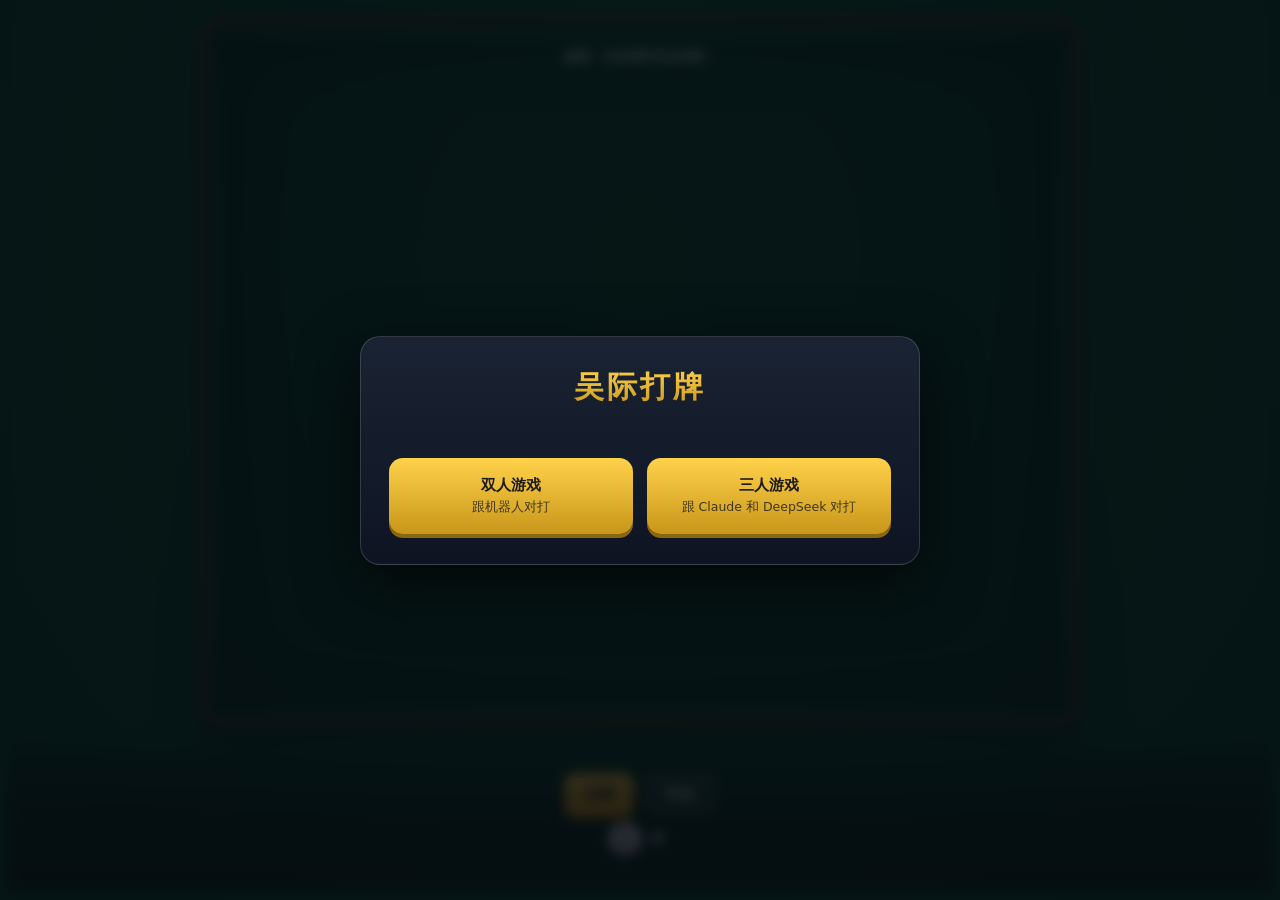
==== dapai.html @ d2675a7c "Update files" ====
<!DOCTYPE html>
<html lang="zh-CN">
<head>
<meta charset="UTF-8">
<meta name="viewport" content="width=device-width, initial-scale=1.0">
<title>吴际打牌</title>
<style>
  * { box-sizing: border-box; margin: 0; padding: 0; }
  :root {
    --gold:#ffd24a; --gold-deep:#c8961a;
    --felt:#0f6b3f; --felt-dark:#0a4a2c;
    --card-bg:#fdfdfa; --red:#d62b2b; --black:#1a1a1a;
  }
  html,body { height:100%; }
  body {
    font-family:"PingFang SC","Microsoft YaHei",system-ui,sans-serif;
    background:radial-gradient(ellipse at 50% 28%,var(--felt),var(--felt-dark) 85%);
    color:#f4f4f4; height:100vh; overflow:hidden; display:flex; flex-direction:column;
    align-items:center; padding:10px; user-select:none;
  }
  h1 {
    font-size:30px; letter-spacing:4px; margin:4px 0 2px;
    background:linear-gradient(180deg,var(--gold),var(--gold-deep));
    -webkit-background-clip:text; background-clip:text; color:transparent;
    text-shadow:0 2px 4px rgba(0,0,0,.4);
  }

  /* 三段式：顶部/底部固定高度，中间桌子填充剩余高度 */
  .top-area{flex:0 0 auto;width:100%;display:flex;flex-direction:column;align-items:center}
  .bottom-area{flex:0 0 auto;width:100%;display:flex;flex-direction:column;align-items:center;gap:6px;
    background:linear-gradient(180deg,rgba(8,40,24,0),rgba(6,32,19,.55) 38%,rgba(6,32,19,.92));
    padding:6px 12px 10px}

  .table{width:100%;max-width:880px;flex:1 1 auto;min-height:0;
    background:transparent;
    border:6px solid #5a3a1a;border-radius:22px;
    box-shadow:0 14px 40px rgba(0,0,0,.35),inset 0 0 80px rgba(0,0,0,.35);
    padding:16px;display:flex;flex-direction:column;gap:12px;margin:8px 0}

  .seat{display:flex;flex-direction:column;align-items:center;gap:6px}
  .label{font-size:14px;color:#d6ffe6;display:flex;align-items:center;gap:8px}
  .label .name{font-weight:700}
  .label .cnt{color:var(--gold);font-weight:700}
  .avatar{width:34px;height:34px;border-radius:50%;display:grid;place-items:center;font-size:16px;
    background:linear-gradient(180deg,#3b4a63,#222b3b);border:2px solid rgba(255,255,255,.25);overflow:hidden}
  .avatar svg{display:block;width:100%;height:100%}
  /* 丑丑的 Windows 默认头像风格 */
  .avatar.user-avatar{background:#cfd2d6;border:2px solid #b3b7bd}
  .active .avatar{box-shadow:0 0 0 3px var(--gold);}
  .active .name{color:var(--gold);}

  /* 对手区：横排，三人模式左右分开（左边一个、右边一个） */
  .bots{display:flex;flex-direction:row;gap:14px;justify-content:center;align-items:flex-start;
    width:100%;max-width:100%;box-sizing:border-box;padding:0 14px;flex-wrap:nowrap}
  .bots.spread{justify-content:space-between}
  .bot-block{display:flex;flex-direction:row;align-items:center;gap:10px;
    padding:8px 14px;border-radius:14px;transition:box-shadow .2s, background .2s;min-width:0;max-width:100%}
  .bot-block{display:flex;flex-direction:row;align-items:center;gap:10px;
    padding:8px 16px;border-radius:14px;transition:box-shadow .2s, background .2s, transform .2s;opacity:.62;min-width:0}
  .bot-block.active{background:rgba(255,210,74,.16);box-shadow:0 0 0 3px var(--gold) inset;
    opacity:1;transform:scale(1.05)}
  /* 对手牌：单张背面 + 右侧数字（inline，不超出视口） */
  .bot-hand{position:relative;display:flex;align-items:center;height:86px;flex:0 0 auto}
  .bot-hand .cnt{margin-left:8px;font-size:16px;font-weight:700;color:var(--gold);white-space:nowrap}

  .cards-mini{display:flex;gap:8px;justify-content:center}

  /* 桌面：填充中间剩余高度 */
  .table-seat{flex:1 1 auto;min-height:0;display:flex;flex-direction:column;align-items:center;justify-content:center;
    background:rgba(0,0,0,.22);border-radius:14px;padding:8px}
  .table-cards{flex:1 1 auto;min-height:0;width:100%;display:flex;flex-direction:column;align-items:center;justify-content:center;gap:6px;overflow:hidden}
  .table-owner{font-size:13.5px;color:#cfe;opacity:.9}
  .empty-table{color:#bfe;opacity:.55;font-size:14px}

  .card{width:60px;height:84px;background:var(--card-bg);border-radius:8px;flex:0 0 auto;
    box-shadow:0 4px 10px rgba(0,0,0,.4);position:relative;display:flex;flex-direction:column;
    justify-content:space-between;padding:5px 6px;color:var(--black);border:1px solid #d9d9d2}
  .card.red{color:var(--red)}
  .card.joker.red{color:var(--red)} .card.joker{color:#1a1a1a}
  .card .corner{font-size:13px;font-weight:700;line-height:1}
  .card .corner.bottom{align-self:flex-end;transform:rotate(180deg)}
  .card .pip{position:absolute;inset:0;display:grid;place-items:center;font-size:26px;font-weight:700;opacity:.92}
  .card.back{background:repeating-linear-gradient(45deg,#b22,#b22 6px,#922 6px,#922 12px);
    border:2px solid #fff}
  .card.back::after{content:"吴";position:absolute;inset:0;display:grid;place-items:center;
    font-size:26px;font-weight:700;color:rgba(255,255,255,.85)}

  /* 我的手牌：单行横向滚动/拖动 */
  .you-seat .cnt{font-size:13px;color:var(--gold)}
  .you-seat.active{box-shadow:0 0 0 3px var(--gold);border-radius:14px;padding:6px;transition:box-shadow .2s}
  .you-seat{transition:opacity .2s}

  /* 我的手牌：单行横向滚动/拖动 */
  .you-scroll{width:100%;max-width:860px;overflow-x:auto;overflow-y:hidden;
    -webkit-overflow-scrolling:touch;padding:14px 4px 4px;display:flex;gap:7px;flex-wrap:nowrap}
  .you-scroll .card{cursor:pointer;transition:transform .12s,box-shadow .12s}
  .you-scroll .card.selected{outline:3px solid var(--gold);transform:translateY(-12px);box-shadow:0 8px 16px rgba(0,0,0,.5)}

  .message{min-height:24px;text-align:center;font-size:15.5px;font-weight:600;color:var(--gold);margin:2px 0}
  .controls{display:flex;gap:10px;justify-content:center;flex-wrap:wrap}
  button{font-family:inherit;font-size:15px;font-weight:700;cursor:pointer;padding:11px 20px;
    border-radius:11px;border:none;color:#1a1a1a;
    background:linear-gradient(180deg,var(--gold),var(--gold-deep));
    box-shadow:0 4px 0 #8a6710,0 6px 14px rgba(0,0,0,.4);transition:transform .08s,box-shadow .08s}
  button:hover:not(:disabled){transform:translateY(-1px)}
  button:active:not(:disabled){transform:translateY(3px);box-shadow:0 1px 0 #8a6710}
  button:disabled{filter:grayscale(.7) brightness(.8);cursor:not-allowed}
  button.ghost{background:rgba(255,255,255,.1);color:#f4f4f4;box-shadow:0 4px 0 rgba(0,0,0,.4);border:1px solid rgba(255,255,255,.2)}

  /* 全屏遮罩 */
  .overlay{position:fixed;inset:0;z-index:100;display:flex;align-items:center;justify-content:center;
    background:rgba(6,9,16,.82);backdrop-filter:blur(6px);padding:20px}
  .overlay.hidden{display:none}
  .overlay-box{background:linear-gradient(180deg,#1a2333,#0e1422);border:1px solid rgba(255,255,255,.15);
    border-radius:20px;padding:30px 28px;max-width:560px;width:100%;text-align:center;
    box-shadow:0 20px 60px rgba(0,0,0,.6)}
  .overlay-box h2{font-size:30px;letter-spacing:3px;margin-bottom:6px;
    background:linear-gradient(180deg,var(--gold),var(--gold-deep));-webkit-background-clip:text;background-clip:text;color:transparent}
  .overlay-result{font-size:17px;color:var(--gold);font-weight:700;min-height:24px;margin:8px 0 18px}
  .mode-grid{display:flex;gap:14px;flex-wrap:wrap;justify-content:center}
  .mode-btn{flex:1 1 200px;min-width:200px;display:flex;flex-direction:column;align-items:center;gap:4px;
    padding:18px 14px;border-radius:14px;cursor:pointer;color:#1a1a1a;
    background:linear-gradient(180deg,var(--gold),var(--gold-deep));
    box-shadow:0 4px 0 #8a6710;border:none;font-weight:700}
  .mode-btn small{font-weight:500;font-size:12.5px;opacity:.8}
  .mode-btn:hover{transform:translateY(-2px)}
</style>
</head>
<body>

  <!-- 全屏遮罩 -->
  <div id="overlay" class="overlay">
    <div class="overlay-box">
      <h2>吴际打牌</h2>
      <div class="overlay-result" id="overlayResult"></div>
      <div class="mode-grid">
        <button class="mode-btn" data-mode="2">双人游戏<small>跟机器人对打</small></button>
        <button class="mode-btn" data-mode="3">三人游戏<small>跟 Claude 和 DeepSeek 对打</small></button>
      </div>
    </div>
  </div>

  <!-- 顶部：固定高度（对手） -->
  <div class="top-area">
    <div class="seat bots" id="botsArea"></div>
  </div>

  <!-- 中间：桌面，填充剩余高度 -->
  <div class="table">
    <div class="seat table-seat">
      <div class="label"><span class="name" style="color:#cfe">桌面（当前要压过的牌）</span></div>
      <div class="table-cards" id="tableCards"></div>
    </div>
  </div>

  <!-- 底部：固定高度（按钮 + 你的牌） -->
  <div class="bottom-area">
    <div class="message" id="message"></div>
    <div class="controls">
      <button id="playBtn">出牌</button>
      <button id="passBtn" class="ghost">不出</button>
    </div>
    <div class="seat you-seat" id="youSeat">
      <div class="label"><span class="avatar user-avatar"><svg viewBox="0 0 32 32" xmlns="http://www.w3.org/2000/svg"><rect width="32" height="32" fill="#cfd2d6"/><circle cx="16" cy="12" r="6" fill="#9aa0a6"/><path d="M4 30c0-7 5.5-11 12-11s12 4 12 11z" fill="#9aa0a6"/></svg></span><span class="name">你</span><span class="cnt" id="youCnt"></span></div>
      <div class="you-scroll" id="youCards"></div>
    </div>
  </div>

<script>
(function(){
  "use strict";
  const ORDER = ["3","4","5","6","7","8","9","10","J","Q","K","A","2","小王","大王"];
  const rv = r => ORDER.indexOf(r);
  const SUITS = [{s:"♠",red:false},{s:"♥",red:true},{s:"♦",red:true},{s:"♣",red:false}];
  const SUIT_ORDER = {"♠":0,"♥":1,"♦":2,"♣":3,"":0};
  const THINK_MS = 1300;          // 双人模式：机器人思考时间
  const THINK_MS_3 = 2000;        // 三人模式：Claude / DeepSeek 思考时间（更长）

  // 头像：用户用「丑丑」的 Windows 默认账户风格 SVG；机器人用 emoji
  const USER_AVATAR = '<span class="avatar user-avatar"><svg viewBox="0 0 32 32" xmlns="http://www.w3.org/2000/svg">'+
    '<rect width="32" height="32" fill="#cfd2d6"/>'+
    '<circle cx="16" cy="12" r="6" fill="#9aa0a6"/>'+
    '<path d="M4 30c0-7 5.5-11 12-11s12 4 12 11z" fill="#9aa0a6"/></svg></span>';
  const BOT_AVATAR = '<span class="avatar">🤖</span>';

  // ---- 状态 ----
  let players = [];      // [{name,isHuman,avatar,hand:[]}]
  let numPlayers = 2;
  let current = 0;
  let tableCombo = null;
  let tableOwner = null;
  let passCount = 0;
  let gameOver = false;
  let selected = new Set();

  const el = {
    botsArea:document.getElementById("botsArea"),
    youSeat:document.getElementById("youSeat"),
    youCnt:document.getElementById("youCnt"),
    youCards:document.getElementById("youCards"),
    tableCards:document.getElementById("tableCards"),
    message:document.getElementById("message"),
    playBtn:document.getElementById("playBtn"),
    passBtn:document.getElementById("passBtn"),
    overlay:document.getElementById("overlay"),
    overlayResult:document.getElementById("overlayResult"),
  };

  // ---- 牌组 ----
  let _id=0;
  function buildDeck(){
    const d=[];
    for(const su of SUITS) for(const r of ORDER.slice(0,13)) d.push({id:_id++,rank:r,suit:su.s,red:su.red});
    d.push({id:_id++,rank:"小王",suit:"",red:false});
    d.push({id:_id++,rank:"大王",suit:"",red:true});
    return d;
  }
  function shuffle(a){ for(let i=a.length-1;i>0;i--){const j=Math.floor(Math.random()*(i+1));[a[i],a[j]]=[a[j],a[i]];} return a; }

  function cardEl(c, faceDown){
    if(faceDown){ const d=document.createElement("div"); d.className="card back"; return d; }
    const d=document.createElement("div");
    const isJoker = c.rank==="小王"||c.rank==="大王";
    d.className="card"+(c.red?" red":"")+(isJoker?" joker":"");
    if(isJoker){
      const lab=c.rank==="大王"?"大":"小";
      d.innerHTML='<div class="corner">'+lab+'王</div><div class="pip">🃏</div><div class="corner bottom">'+lab+'王</div>';
    } else {
      d.innerHTML='<div class="corner">'+c.rank+c.suit+'</div><div class="pip">'+c.rank+'</div><div class="corner bottom">'+c.rank+c.suit+'</div>';
    }
    return d;
  }

  // ---- 牌型解析 ----
  function parseCombo(cards){
    const n=cards.length; if(n===0) return null;
    const cnt={}; cards.forEach(c=>cnt[c.rank]=(cnt[c.rank]||0)+1);
    const uniq=Object.keys(cnt).sort((a,b)=>rv(a)-rv(b));
    const vals=uniq.map(rv);
    if(n===1) return {type:"single",key:vals[0],len:1,cards};
    if(n===2){
      if(uniq.length===1) return {type:"pair",key:vals[0],len:1,cards};
      if(cards[0].rank==="小王"&&cards[1].rank==="大王"||cards[0].rank==="大王"&&cards[1].rank==="小王")
        return {type:"rocket",key:100,len:1,cards};
      return null;
    }
    if(n===3){ if(uniq.length===1) return {type:"trio",key:vals[0],len:1,cards}; return null; }
    if(n===4){ if(uniq.length===1) return {type:"bomb",key:vals[0],len:1,cards}; return null; }
    if(n===5){
      if(uniq.length===5 && !uniq.includes("2")){ const mn=Math.min(...vals),mx=Math.max(...vals);
        if(mx-mn===4) return {type:"straight",key:mx,len:5,cards}; }
      if(uniq.length===2){ const trio=uniq.find(r=>cnt[r]===3),pair=uniq.find(r=>cnt[r]===2);
        if(trio&&pair) return {type:"trio_pair",key:rv(trio),len:1,cards}; }
      return null;
    }
    if(uniq.length===n && !uniq.includes("2") && !uniq.includes("小王") && !uniq.includes("大王")){
      const mn=Math.min(...vals),mx=Math.max(...vals);
      if(mx-mn===n-1) return {type:"straight",key:mx,len:n,cards};
    }
    if(n%2===0){
      const pairs=uniq.filter(r=>cnt[r]===2);
      if(pairs.length===uniq.length && pairs.length>=3 && !uniq.includes("2") && !uniq.includes("小王") && !uniq.includes("大王")){
        const mn=Math.min(...vals),mx=Math.max(...vals);
        if(mx-mn===pairs.length-1) return {type:"conseq_pairs",key:mx,len:pairs.length,cards};
      }
    }
    return null;
  }

  function beats(play,target){
    if(!play) return false;
    if(!target) return true;
    if(play.type==="rocket") return true;
    if(target.type==="rocket") return false;
    if(play.type==="bomb" && target.type!=="bomb") return true;
    if(play.type==="bomb" && target.type==="bomb") return play.key>target.key;
    if(target.type==="bomb") return false;
    if(play.type!==target.type) return false;
    if(play.len!==target.len) return false;
    return play.key>target.key;
  }

  function genAllPlays(hand){
    const plays=[]; const byRank={};
    hand.forEach(c=>{(byRank[c.rank]=byRank[c.rank]||[]).push(c);});
    const ranks=Object.keys(byRank);
    const mk=(type,key,len,cards)=>({type,key,len,cards});
    ranks.forEach(r=> plays.push(mk("single",rv(r),1,byRank[r].slice(0,1))));
    ranks.forEach(r=>{ if(byRank[r].length>=2) plays.push(mk("pair",rv(r),1,byRank[r].slice(0,2))); });
    ranks.forEach(r=>{ if(byRank[r].length>=3) plays.push(mk("trio",rv(r),1,byRank[r].slice(0,3))); });
    ranks.forEach(r=>{ if(byRank[r].length===4) plays.push(mk("bomb",rv(r),1,byRank[r].slice(0,4))); });
    ranks.forEach(r=>{ if(byRank[r].length>=3){
      ranks.forEach(p=>{ if(p!==r && byRank[p].length>=2)
        plays.push(mk("trio_pair",rv(r),1,byRank[r].slice(0,3).concat(byRank[p].slice(0,2)))); });
    }});
    for(let len=5;len<=12;len++){ for(let start=0;start+len<=13;start++){
      if(start+len-1>11) continue;
      const seq=ORDER.slice(start,start+len);
      if(seq.every(r=>(byRank[r]||[]).length>=1))
        plays.push(mk("straight",rv(seq[seq.length-1]),len,seq.map(r=>byRank[r][0])));
    }}
    for(let len=3;len<=6;len++){ for(let start=0;start+len<=13;start++){
      if(start+len-1>11) continue;
      const seq=ORDER.slice(start,start+len);
      if(seq.every(r=>(byRank[r]||[]).length>=2)){
        const cs=[]; seq.forEach(r=>cs.push(byRank[r][0],byRank[r][1]));
        plays.push(mk("conseq_pairs",rv(seq[seq.length-1]),len,cs));
      }
    }}
    const jk=hand.filter(c=>c.rank==="小王"), dk=hand.filter(c=>c.rank==="大王");
    if(jk.length && dk.length) plays.push(mk("rocket",100,1,[jk[0],dk[0]]));
    return plays;
  }

  // ---- 机器人算法 ----
  function botLead(hand){
    const all=genAllPlays(hand);
    const plays=all.filter(p=>p.type!=="bomb"&&p.type!=="rocket");
    if(plays.length===0){
      const special=all.filter(p=>p.type==="bomb"||p.type==="rocket");
      return special.sort((a,b)=>a.key-b.key)[0]||null;
    }
    const handSize=hand.length;
    if(handSize>10){
      const multi=plays.filter(p=>p.type==="straight"||p.type==="conseq_pairs"||p.type==="trio_pair");
      if(multi.length){ multi.sort((a,b)=>b.cards.length-a.cards.length||a.key-b.key); return multi[0]; }
    }
    const singles=plays.filter(p=>p.type==="single").sort((a,b)=>a.key-b.key);
    if(singles.length){
      const lone=singles.find(p=> hand.filter(c=>c.rank===ORDER[p.key]).length===1);
      return lone||singles[0];
    }
    plays.sort((a,b)=>a.key-b.key||b.cards.length-a.cards.length);
    return plays[0];
  }

  function botBeat(hand,target){
    const all=genAllPlays(hand);
    const beat=all.filter(p=>beats(p,target));
    if(beat.length===0) return null;
    if(target.type==="bomb"||target.type==="rocket")
      return beat.sort((a,b)=>a.key-b.key)[0];
    const bombs=beat.filter(p=>p.type==="bomb"||p.type==="rocket");
    const normal=beat.filter(p=>p.type!=="bomb"&&p.type!=="rocket");
    const win=beat.filter(p=>p.cards.length===hand.length);
    if(win.length) return win[0];
    if(bombs.length && hand.length<=8) return bombs.sort((a,b)=>a.key-b.key)[0];
    if(normal.length) return normal.sort((a,b)=>a.key-b.key||a.cards.length-b.cards.length)[0];
    if(bombs.length && hand.length<=10) return bombs.sort((a,b)=>a.key-b.key)[0];
    return null;
  }

  function comboName(c){
    const r=ORDER[c.key];
    switch(c.type){
      case "single": return "单张 "+ (c.cards[0].rank==="大王"?"大王":c.cards[0].rank==="小王"?"小王":r);
      case "pair":   return "对子 "+r+r;
      case "trio":   return "三张 "+r;
      case "bomb":   return "炸弹 "+r+"！";
      case "rocket": return "王炸 🃏！";
      case "trio_pair": return "三带二("+r+")";
      case "straight": return "顺子(到"+r+")";
      case "conseq_pairs": return "三连对(到"+r+")";
    }
    return "";
  }
  function setMsg(t){ el.message.innerHTML=t; }
  function sortCards(arr){
    return arr.slice().sort((a,b)=> rv(a.rank)-rv(b.rank) || SUIT_ORDER[a.suit]-SUIT_ORDER[b.suit]);
  }

  // ---- 渲染 ----
  function renderAll(){
    // 对手区（三人：左右分开；双人/单人：居中横排）
    el.botsArea.innerHTML="";
    el.botsArea.className = "seat bots" + (numPlayers===3 ? " spread" : "");
    players.forEach((p,i)=>{
      if(p.isHuman) return;
      const block=document.createElement("div");
      block.className="bot-block"+(i===current&&!gameOver?" active":"");
      block.innerHTML='<div class="label">'+p.avatar+'<span class="name">'+p.name+'</span></div>';
      const hand=document.createElement("div"); hand.className="bot-hand";
      hand.appendChild(cardEl(null,true));
      const cnt=document.createElement("span"); cnt.className="cnt"; cnt.textContent=p.hand.length+"张";
      hand.appendChild(cnt);
      block.appendChild(hand);
      el.botsArea.appendChild(block);
    });
    el.youSeat.className = "seat you-seat"+(current===0&&!gameOver?" active":"");
    if(!(current===0&&!gameOver)) el.youSeat.style.opacity=".62"; else el.youSeat.style.opacity="1";

    // 桌面
    el.tableCards.innerHTML="";
    if(!tableCombo){
      const e=document.createElement("div"); e.className="empty-table";
      e.textContent="（桌面暂时没牌，当前领先方可随意出）"; el.tableCards.appendChild(e);
    } else {
      const w=document.createElement("div"); w.className="cards-mini";
      tableCombo.cards.forEach(c=>w.appendChild(cardEl(c,false)));
      el.tableCards.appendChild(w);
    }

    // 我的手牌（单行横向滚动）
    el.youCnt.textContent="（"+players[0].hand.length+" 张）";
    el.youCards.innerHTML="";
    sortCards(players[0].hand).forEach(c=>{
      const d=cardEl(c,false);
      if(selected.has(c.id)) d.classList.add("selected");
      if(current===0 && !gameOver) d.addEventListener("click",()=>{
        if(selected.has(c.id)) selected.delete(c.id); else selected.add(c.id);
        renderAll();
      });
      el.youCards.appendChild(d);
    });

    const myTurn = current===0 && !gameOver;
    el.playBtn.disabled = !myTurn;
    el.passBtn.disabled = !myTurn || tableCombo===null;
  }

  // ---- 出牌流程 ----
  function applyPlay(idx, combo){
    const hand=players[idx].hand;
    const ids=new Set(combo.cards.map(c=>c.id));
    for(let i=hand.length-1;i>=0;i--) if(ids.has(hand[i].id)) hand.splice(i,1);
    tableCombo=combo; tableOwner=idx; passCount=0;
    if(hand.length===0){ endGame(idx); return; }
    current=(idx+1)%numPlayers;
    proceed();
  }
  function applyPass(idx){
    passCount++;
    if(passCount >= numPlayers-1){ tableCombo=null; passCount=0; current=tableOwner; }
    else current=(idx+1)%numPlayers;
    proceed();
  }
  function proceed(){
    if(gameOver) return;
    renderAll();
    const p=players[current];
    if(p.isHuman){ setMsg("轮到你出牌（你剩 "+p.hand.length+" 张，点牌选择）"); }
    else { setMsg(p.name+" 思考中…"); setTimeout(()=>botMove(current), numPlayers===3 ? THINK_MS_3 : THINK_MS); }
  }
  function botMove(idx){
    if(gameOver || current!==idx) return;
    const p=players[idx];
    const play = tableCombo===null ? botLead(p.hand) : botBeat(p.hand, tableCombo);
    if(play){ setMsg(p.name+" 出牌："+comboName(play)); applyPlay(idx, play); }
    else { setMsg(p.name+" 选择「不出」"); applyPass(idx); }
  }

  function onPlay(){
    if(current!==0||gameOver) return;
    if(selected.size===0){ setMsg("请先点选要出的牌"); return; }
    const cards=players[0].hand.filter(c=>selected.has(c.id));
    const combo=parseCombo(cards);
    if(!combo){ setMsg("这手牌不符合牌型（见下方帮助）"); return; }
    if(tableCombo && !beats(combo,tableCombo)){ setMsg("压不过上家：需同类型、同张数、点数更大，或出炸弹/王炸"); return; }
    selected.clear();
    setMsg("你出牌："+comboName(combo));
    applyPlay(0, combo);
  }
  function onPass(){
    if(current!==0||gameOver) return;
    if(tableCombo===null){ setMsg("领出时不能「不出」，必须出牌"); return; }
    selected.clear();
    setMsg("你选择「不出」");
    applyPass(0);
  }

  function endGame(winnerIdx){
    gameOver=true;
    const w=players[winnerIdx];
    let txt;
    if(w.isHuman) txt='<span style="color:#ffd24a;font-size:20px;font-weight:800">🎉 你赢了！把手牌全部出完！</span>';
    else txt='<span style="color:#ff8a8a;font-size:20px;font-weight:800">😵 '+w.name+' 先出完了，你输了。</span>';
    setMsg(txt);
    renderAll();
    el.overlayResult.innerHTML = (w.isHuman?"🎉 你赢了！":"😵 你输了，"+w.name+" 先出完。")+"<br>再来一局？";
    el.overlay.classList.remove("hidden");
  }

  function startGame(mode){
    numPlayers=mode;
    players = mode===2
      ? [ {name:"你",isHuman:true,avatar:USER_AVATAR,hand:[]},
          {name:"电脑机器人",isHuman:false,avatar:BOT_AVATAR,hand:[]} ]
      : [ {name:"你",isHuman:true,avatar:USER_AVATAR,hand:[]},
          {name:"Claude",isHuman:false,avatar:BOT_AVATAR,hand:[]},
          {name:"DeepSeek",isHuman:false,avatar:BOT_AVATAR,hand:[]} ];
    const deck=shuffle(buildDeck());
    players.forEach(p=>p.hand=[]);
    deck.forEach((c,i)=> players[i%numPlayers].hand.push(c));
    tableCombo=null; tableOwner=null; passCount=0; gameOver=false; selected=new Set();
    current=Math.floor(Math.random()*numPlayers);
    el.overlay.classList.add("hidden");
    proceed();
  }

  // ---- 绑定 ----
  el.playBtn.addEventListener("click",onPlay);
  el.passBtn.addEventListener("click",onPass);
  document.querySelectorAll(".mode-btn").forEach(b=>{
    b.addEventListener("click",()=>startGame(parseInt(b.dataset.mode,10)));
  });

  // 初始：显示遮罩，等待选择模式
  el.overlay.classList.remove("hidden");
  el.overlayResult.textContent="";
  setMsg("");
})();
</script>
</body>
</html>
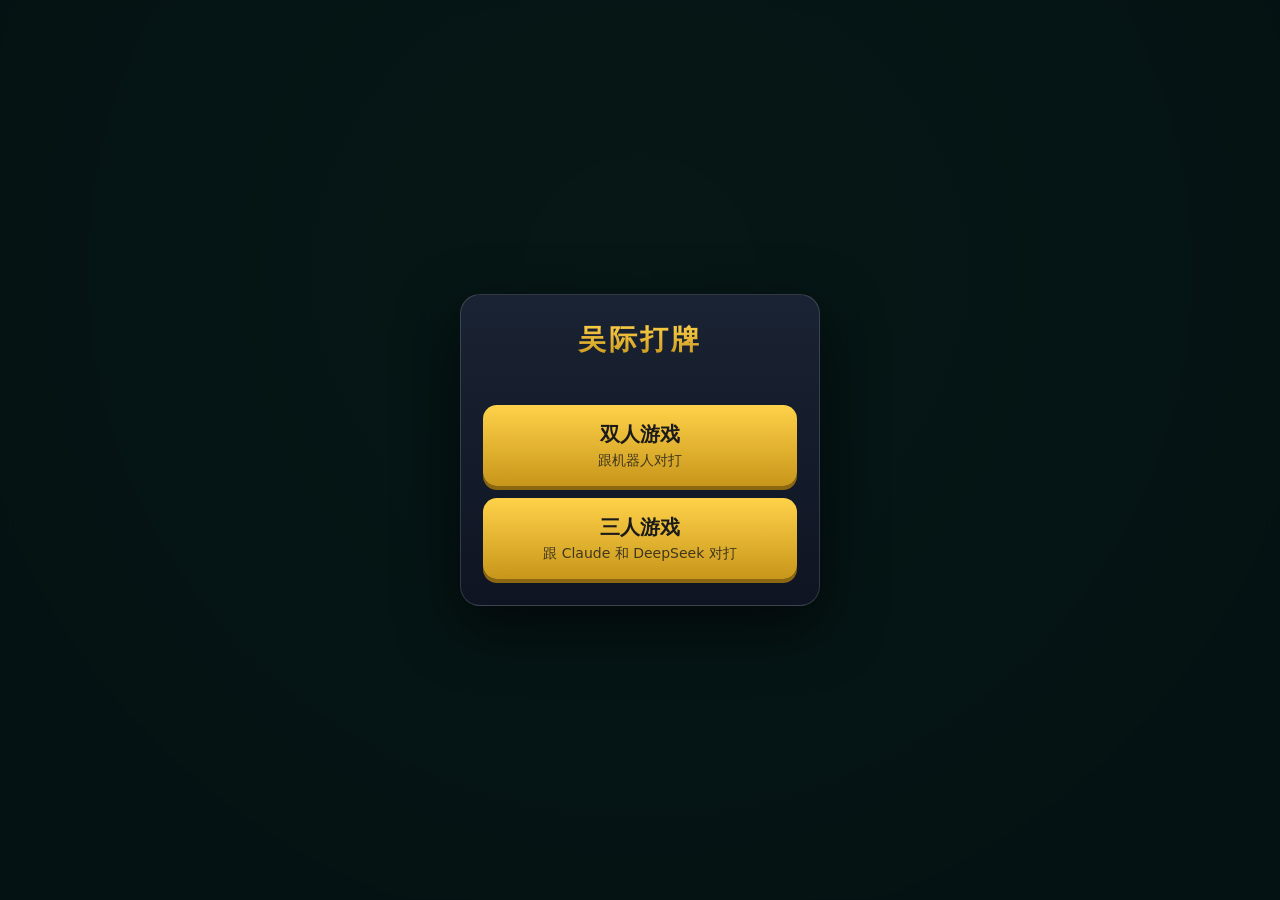
==== commit c61fa0b3: "Update files" ====
--- a/dapai.html
+++ b/dapai.html
@@ -2,128 +2,130 @@
 <html lang="zh-CN">
 <head>
 <meta charset="UTF-8">
-<meta name="viewport" content="width=device-width, initial-scale=1.0">
+<meta name="viewport" content="width=device-width, initial-scale=1.0, maximum-scale=1.0, user-scalable=no">
 <title>吴际打牌</title>
 <style>
   * { box-sizing: border-box; margin: 0; padding: 0; }
   :root {
     --gold:#ffd24a; --gold-deep:#c8961a;
-    --felt:#0f6b3f; --felt-dark:#0a4a2c;
+    --felt:#0d5c34; --felt-dark:#073d22;
     --card-bg:#fdfdfa; --red:#d62b2b; --black:#1a1a1a;
   }
   html,body { height:100%; }
   body {
     font-family:"PingFang SC","Microsoft YaHei",system-ui,sans-serif;
-    background:radial-gradient(ellipse at 50% 28%,var(--felt),var(--felt-dark) 85%);
-    color:#f4f4f4; height:100vh; overflow:hidden; display:flex; flex-direction:column;
-    align-items:center; padding:10px; user-select:none;
-  }
-  h1 {
-    font-size:30px; letter-spacing:4px; margin:4px 0 2px;
-    background:linear-gradient(180deg,var(--gold),var(--gold-deep));
-    -webkit-background-clip:text; background-clip:text; color:transparent;
-    text-shadow:0 2px 4px rgba(0,0,0,.4);
-  }
-
-  /* 三段式：顶部/底部固定高度，中间桌子填充剩余高度 */
-  .top-area{flex:0 0 auto;width:100%;display:flex;flex-direction:column;align-items:center}
-  .bottom-area{flex:0 0 auto;width:100%;display:flex;flex-direction:column;align-items:center;gap:6px;
-    background:linear-gradient(180deg,rgba(8,40,24,0),rgba(6,32,19,.55) 38%,rgba(6,32,19,.92));
-    padding:6px 12px 10px}
-
-  .table{width:100%;max-width:880px;flex:1 1 auto;min-height:0;
-    background:transparent;
-    border:6px solid #5a3a1a;border-radius:22px;
-    box-shadow:0 14px 40px rgba(0,0,0,.35),inset 0 0 80px rgba(0,0,0,.35);
-    padding:16px;display:flex;flex-direction:column;gap:12px;margin:8px 0}
-
-  .seat{display:flex;flex-direction:column;align-items:center;gap:6px}
-  .label{font-size:14px;color:#d6ffe6;display:flex;align-items:center;gap:8px}
-  .label .name{font-weight:700}
-  .label .cnt{color:var(--gold);font-weight:700}
-  .avatar{width:34px;height:34px;border-radius:50%;display:grid;place-items:center;font-size:16px;
+    font-size:16px;
+    background:radial-gradient(ellipse at 50% 30%,var(--felt),var(--felt-dark) 88%);
+    color:#f4f4f4; height:100vh; overflow:hidden;
+    display:flex; justify-content:center; align-items:stretch;
+    user-select:none; -webkit-tap-highlight-color:transparent;
+  }
+  /* 适配 420x560：顶部更紧凑，对手更靠上，四周留白收紧 */
+  .app{width:100%;max-width:420px;height:100%;display:flex;flex-direction:column;padding:4px 6px 4px;position:relative}
+
+  /* 顶部：对手（一个 / 两个） */
+  .top-area{flex:0 0 auto;display:flex;justify-content:center;padding:6px 0 4px;margin-top:4px}
+  .bots{display:flex;flex-direction:row;gap:14px;justify-content:center;align-items:flex-start;
+    width:100%;padding:0 6px;flex-wrap:nowrap}
+  .bots.spread{justify-content:space-around}
+  .bot-block{display:flex;flex-direction:column;align-items:center;gap:1px;opacity:.55;
+    transition:opacity .2s, transform .2s}
+  .bot-block.active{opacity:1;transform:scale(1.04)}
+  .bot-label{display:flex;align-items:center;gap:5px;font-size:14px;font-weight:700}
+  .bot-block.active .bot-label .name{color:var(--gold)}
+  .bot-block.active .avatar{box-shadow:0 0 0 3px var(--gold)}
+  .bot-hand{display:flex;align-items:center;height:56px}
+  .bot-hand .cnt{margin-left:5px;font-size:14px;font-weight:700;color:var(--gold);white-space:nowrap}
+
+  /* 头像 */
+  .avatar{width:32px;height:32px;border-radius:50%;display:grid;place-items:center;font-size:16px;
     background:linear-gradient(180deg,#3b4a63,#222b3b);border:2px solid rgba(255,255,255,.25);overflow:hidden}
   .avatar svg{display:block;width:100%;height:100%}
-  /* 丑丑的 Windows 默认头像风格 */
   .avatar.user-avatar{background:#cfd2d6;border:2px solid #b3b7bd}
-  .active .avatar{box-shadow:0 0 0 3px var(--gold);}
-  .active .name{color:var(--gold);}
-
-  /* 对手区：横排，三人模式左右分开（左边一个、右边一个） */
-  .bots{display:flex;flex-direction:row;gap:14px;justify-content:center;align-items:flex-start;
-    width:100%;max-width:100%;box-sizing:border-box;padding:0 14px;flex-wrap:nowrap}
-  .bots.spread{justify-content:space-between}
-  .bot-block{display:flex;flex-direction:row;align-items:center;gap:10px;
-    padding:8px 14px;border-radius:14px;transition:box-shadow .2s, background .2s;min-width:0;max-width:100%}
-  .bot-block{display:flex;flex-direction:row;align-items:center;gap:10px;
-    padding:8px 16px;border-radius:14px;transition:box-shadow .2s, background .2s, transform .2s;opacity:.62;min-width:0}
-  .bot-block.active{background:rgba(255,210,74,.16);box-shadow:0 0 0 3px var(--gold) inset;
-    opacity:1;transform:scale(1.05)}
-  /* 对手牌：单张背面 + 右侧数字（inline，不超出视口） */
-  .bot-hand{position:relative;display:flex;align-items:center;height:86px;flex:0 0 auto}
-  .bot-hand .cnt{margin-left:8px;font-size:16px;font-weight:700;color:var(--gold);white-space:nowrap}
-
-  .cards-mini{display:flex;gap:8px;justify-content:center}
-
-  /* 桌面：填充中间剩余高度 */
-  .table-seat{flex:1 1 auto;min-height:0;display:flex;flex-direction:column;align-items:center;justify-content:center;
-    background:rgba(0,0,0,.22);border-radius:14px;padding:8px}
-  .table-cards{flex:1 1 auto;min-height:0;width:100%;display:flex;flex-direction:column;align-items:center;justify-content:center;gap:6px;overflow:hidden}
-  .table-owner{font-size:13.5px;color:#cfe;opacity:.9}
-  .empty-table{color:#bfe;opacity:.55;font-size:14px}
-
-  .card{width:60px;height:84px;background:var(--card-bg);border-radius:8px;flex:0 0 auto;
-    box-shadow:0 4px 10px rgba(0,0,0,.4);position:relative;display:flex;flex-direction:column;
-    justify-content:space-between;padding:5px 6px;color:var(--black);border:1px solid #d9d9d2}
+
+  /* 卡片（紧凑一点，适配 420x560） */
+  .card{width:54px;height:76px;background:var(--card-bg);border-radius:7px;flex:0 0 auto;position:relative;
+    box-shadow:0 3px 8px rgba(0,0,0,.45);display:flex;flex-direction:column;
+    justify-content:space-between;padding:4px 5px;color:var(--black);border:1px solid #d9d9d2;transition:transform .12s}
   .card.red{color:var(--red)}
   .card.joker.red{color:var(--red)} .card.joker{color:#1a1a1a}
-  .card .corner{font-size:13px;font-weight:700;line-height:1}
+  .card .corner{font-size:14px;font-weight:700;line-height:1}
   .card .corner.bottom{align-self:flex-end;transform:rotate(180deg)}
-  .card .pip{position:absolute;inset:0;display:grid;place-items:center;font-size:26px;font-weight:700;opacity:.92}
-  .card.back{background:repeating-linear-gradient(45deg,#b22,#b22 6px,#922 6px,#922 12px);
-    border:2px solid #fff}
+  .card .pip{position:absolute;inset:0;display:grid;place-items:center;font-size:25px;font-weight:700;opacity:.92}
+  .card.back{background:repeating-linear-gradient(45deg,#b22,#b22 5px,#922 5px,#922 10px);border:2px solid #fff}
   .card.back::after{content:"吴";position:absolute;inset:0;display:grid;place-items:center;
-    font-size:26px;font-weight:700;color:rgba(255,255,255,.85)}
-
-  /* 我的手牌：单行横向滚动/拖动 */
-  .you-seat .cnt{font-size:13px;color:var(--gold)}
-  .you-seat.active{box-shadow:0 0 0 3px var(--gold);border-radius:14px;padding:6px;transition:box-shadow .2s}
-  .you-seat{transition:opacity .2s}
-
-  /* 我的手牌：单行横向滚动/拖动 */
-  .you-scroll{width:100%;max-width:860px;overflow-x:auto;overflow-y:hidden;
-    -webkit-overflow-scrolling:touch;padding:14px 4px 4px;display:flex;gap:7px;flex-wrap:nowrap}
-  .you-scroll .card{cursor:pointer;transition:transform .12s,box-shadow .12s}
-  .you-scroll .card.selected{outline:3px solid var(--gold);transform:translateY(-12px);box-shadow:0 8px 16px rgba(0,0,0,.5)}
-
-  .message{min-height:24px;text-align:center;font-size:15.5px;font-weight:600;color:var(--gold);margin:2px 0}
-  .controls{display:flex;gap:10px;justify-content:center;flex-wrap:wrap}
-  button{font-family:inherit;font-size:15px;font-weight:700;cursor:pointer;padding:11px 20px;
-    border-radius:11px;border:none;color:#1a1a1a;
+    font-size:25px;font-weight:700;color:rgba(255,255,255,.85)}
+  .bot-hand .card{width:44px;height:62px}
+  .bot-hand .card .pip{font-size:20px}
+  .bot-hand .card.back::after{font-size:20px}
+
+  /* 中部：按玩家分区，但完全不显示边框/底色，玩家看不出分区 */
+  .table{flex:1 1 auto;min-height:0;display:flex;padding:0;gap:0;background:transparent}
+  .zone{position:relative;display:flex;align-items:center;justify-content:center;overflow:visible;background:transparent}
+  .zone-cards{display:flex;align-items:center;justify-content:center;transform-origin:top center}
+  .zone-cards .card{width:42px;height:58px;margin-left:-18px}   /* 牌更小，便于在小屏放得下 */
+  .zone-cards .card:first-child{margin-left:0}
+  .zone-cards .card .corner{font-size:10px}
+  .zone-cards .card .pip{font-size:18px}
+  .zone-cards .card.back::after{font-size:18px}
+  .zone-pass{font-size:20px;font-weight:700;color:rgba(255,255,255,.55)}
+  .table.two{flex-direction:column-reverse}      /* 两份：上下对半，你(zone0)在底 */
+  .table.two .zone{flex:1 1 0}
+  .table.three{display:grid;grid-template-columns:1fr 1fr;grid-template-rows:1fr 1fr;
+    grid-template-areas:"z1 z2" "z0 z0"}         /* 三份：上两格，你(z0)占底整行 */
+  .table.three .zone{width:100%;height:100%}
+
+  /* 两层叠加：
+     底层(layer1) = 对手 + 牌桌 + 我头像，占满整屏高度，牌桌不再被挤压；
+     顶层(layer2) = 消息 + 按钮 + 我的牌，浮在牌桌之上，不抢占牌桌高度。 */
+  .layer1{position:absolute;inset:0;z-index:1;display:flex;flex-direction:column}
+  .layer2{position:absolute;left:0;right:0;bottom:42px;z-index:2;display:flex;flex-direction:column;gap:3px;pointer-events:none}
+  .layer2 .message,.layer2 .controls,.layer2 .you-scroll{pointer-events:auto}
+  .message{min-height:20px;text-align:center;font-size:18px;font-weight:700;color:var(--gold)}
+  .controls{display:flex;gap:8px;justify-content:center;min-height:46px;align-items:center}
+  .controls.hidden{display:none}
+  .controls button{min-height:46px;font-size:20px;padding:8px 22px}
+  button{font-family:inherit;font-weight:700;cursor:pointer;border:none;color:#1a1a1a;
     background:linear-gradient(180deg,var(--gold),var(--gold-deep));
-    box-shadow:0 4px 0 #8a6710,0 6px 14px rgba(0,0,0,.4);transition:transform .08s,box-shadow .08s}
-  button:hover:not(:disabled){transform:translateY(-1px)}
+    box-shadow:0 4px 0 #8a6710,0 6px 14px rgba(0,0,0,.4);border-radius:12px;
+    transition:transform .08s,box-shadow .08s}
   button:active:not(:disabled){transform:translateY(3px);box-shadow:0 1px 0 #8a6710}
   button:disabled{filter:grayscale(.7) brightness(.8);cursor:not-allowed}
-  button.ghost{background:rgba(255,255,255,.1);color:#f4f4f4;box-shadow:0 4px 0 rgba(0,0,0,.4);border:1px solid rgba(255,255,255,.2)}
-
-  /* 全屏遮罩 */
+  button.ghost{background:rgba(255,255,255,.12);color:#f4f4f4;box-shadow:0 4px 0 rgba(0,0,0,.4);border:1px solid rgba(255,255,255,.25)}
+
+  /* 我的牌：按点数分组，同点数上下叠，不同点数横向排（列间距4px）；选中上抬且不裁剪 */
+  .you-scroll{width:100%;max-height:48vh;overflow-x:auto;overflow-y:auto;-webkit-overflow-scrolling:touch;
+    padding:28px 8px 6px;display:flex;align-items:flex-end;flex-wrap:nowrap;gap:4px}
+  .rank-col{display:flex;flex-direction:column;flex:0 0 auto}
+  .rank-col .card{margin-top:-28px}                               /* 同点数上下叠（行间距加大） */
+  .rank-col .card:first-child{margin-top:0}
+  .you-scroll .card{cursor:pointer}
+  .you-scroll .card.selected{z-index:20;outline:3px solid var(--gold);transform:translateY(-16px);box-shadow:0 10px 18px rgba(0,0,0,.5)}
+
+  /* 顶层：我的上一手牌（浮在牌桌之上、手牌之上，始终可见） */
+  .my-play{display:flex;align-items:center;justify-content:center;min-height:58px}
+  .my-play.hidden{display:none}
+
+  .me-bar{display:flex;align-items:center;gap:7px;justify-content:center;padding:3px 0;font-size:16px;font-weight:700}
+  .me-bar .cnt{color:var(--gold)}
+  .me-bar.active .avatar{box-shadow:0 0 0 3px var(--gold)}
+  .me-bar.active .name{color:var(--gold)}
+
+  /* 遮罩 */
   .overlay{position:fixed;inset:0;z-index:100;display:flex;align-items:center;justify-content:center;
     background:rgba(6,9,16,.82);backdrop-filter:blur(6px);padding:20px}
   .overlay.hidden{display:none}
   .overlay-box{background:linear-gradient(180deg,#1a2333,#0e1422);border:1px solid rgba(255,255,255,.15);
-    border-radius:20px;padding:30px 28px;max-width:560px;width:100%;text-align:center;
+    border-radius:20px;padding:26px 22px;max-width:360px;width:100%;text-align:center;
     box-shadow:0 20px 60px rgba(0,0,0,.6)}
-  .overlay-box h2{font-size:30px;letter-spacing:3px;margin-bottom:6px;
+  .overlay-box h2{font-size:28px;letter-spacing:3px;margin-bottom:6px;
     background:linear-gradient(180deg,var(--gold),var(--gold-deep));-webkit-background-clip:text;background-clip:text;color:transparent}
-  .overlay-result{font-size:17px;color:var(--gold);font-weight:700;min-height:24px;margin:8px 0 18px}
-  .mode-grid{display:flex;gap:14px;flex-wrap:wrap;justify-content:center}
-  .mode-btn{flex:1 1 200px;min-width:200px;display:flex;flex-direction:column;align-items:center;gap:4px;
-    padding:18px 14px;border-radius:14px;cursor:pointer;color:#1a1a1a;
-    background:linear-gradient(180deg,var(--gold),var(--gold-deep));
-    box-shadow:0 4px 0 #8a6710;border:none;font-weight:700}
-  .mode-btn small{font-weight:500;font-size:12.5px;opacity:.8}
-  .mode-btn:hover{transform:translateY(-2px)}
+  .overlay-result{font-size:18px;color:var(--gold);font-weight:700;min-height:22px;margin:8px 0 16px}
+  .mode-grid{display:flex;flex-direction:column;gap:12px}
+  .mode-btn{display:flex;flex-direction:column;align-items:center;gap:4px;padding:16px 14px;border-radius:14px;
+    cursor:pointer;color:#1a1a1a;background:linear-gradient(180deg,var(--gold),var(--gold-deep));
+    box-shadow:0 4px 0 #8a6710;border:none;font-weight:700;font-size:20px}
+  .mode-btn small{font-weight:500;font-size:14px;opacity:.8}
 </style>
 </head>
 <body>
@@ -140,28 +142,19 @@
     </div>
   </div>
 
-  <!-- 顶部：固定高度（对手） -->
-  <div class="top-area">
-    <div class="seat bots" id="botsArea"></div>
-  </div>
-
-  <!-- 中间：桌面，填充剩余高度 -->
-  <div class="table">
-    <div class="seat table-seat">
-      <div class="label"><span class="name" style="color:#cfe">桌面（当前要压过的牌）</span></div>
-      <div class="table-cards" id="tableCards"></div>
+  <div class="app">
+    <!-- 底层(layer1)：对手 + 牌桌 + 我头像，占满整屏高度，牌桌不再被挤压 -->
+    <div class="layer1">
+      <div class="top-area"><div class="seat bots" id="botsArea"></div></div>
+      <div class="table" id="table"></div>
+      <div class="me-bar" id="meBar"></div>
     </div>
-  </div>
-
-  <!-- 底部：固定高度（按钮 + 你的牌） -->
-  <div class="bottom-area">
-    <div class="message" id="message"></div>
-    <div class="controls">
-      <button id="playBtn">出牌</button>
-      <button id="passBtn" class="ghost">不出</button>
-    </div>
-    <div class="seat you-seat" id="youSeat">
-      <div class="label"><span class="avatar user-avatar"><svg viewBox="0 0 32 32" xmlns="http://www.w3.org/2000/svg"><rect width="32" height="32" fill="#cfd2d6"/><circle cx="16" cy="12" r="6" fill="#9aa0a6"/><path d="M4 30c0-7 5.5-11 12-11s12 4 12 11z" fill="#9aa0a6"/></svg></span><span class="name">你</span><span class="cnt" id="youCnt"></span></div>
+
+    <!-- 顶层(layer2)：消息 + 按钮 + 我的牌，浮在牌桌之上，不抢占牌桌高度 -->
+    <div class="layer2">
+      <div class="message" id="message"></div>
+      <div class="controls hidden" id="controls"></div>
+      <div class="my-play hidden" id="myPlay"></div>
       <div class="you-scroll" id="youCards"></div>
     </div>
   </div>
@@ -176,7 +169,6 @@
   const THINK_MS = 1300;          // 双人模式：机器人思考时间
   const THINK_MS_3 = 2000;        // 三人模式：Claude / DeepSeek 思考时间（更长）
 
-  // 头像：用户用「丑丑」的 Windows 默认账户风格 SVG；机器人用 emoji
   const USER_AVATAR = '<span class="avatar user-avatar"><svg viewBox="0 0 32 32" xmlns="http://www.w3.org/2000/svg">'+
     '<rect width="32" height="32" fill="#cfd2d6"/>'+
     '<circle cx="16" cy="12" r="6" fill="#9aa0a6"/>'+
@@ -184,7 +176,7 @@
   const BOT_AVATAR = '<span class="avatar">🤖</span>';
 
   // ---- 状态 ----
-  let players = [];      // [{name,isHuman,avatar,hand:[]}]
+  let players = [];
   let numPlayers = 2;
   let current = 0;
   let tableCombo = null;
@@ -192,16 +184,18 @@
   let passCount = 0;
   let gameOver = false;
   let selected = new Set();
+  let zonePlays = [];   // 每个玩家最近一次出牌的 combo；pass 存特殊标记；null 表示无
+  const PASS_MARK = "__pass__";
+  let zoneEls = [];     // 每个分区的内部容器
 
   const el = {
     botsArea:document.getElementById("botsArea"),
-    youSeat:document.getElementById("youSeat"),
-    youCnt:document.getElementById("youCnt"),
+    table:document.getElementById("table"),
+    meBar:document.getElementById("meBar"),
     youCards:document.getElementById("youCards"),
-    tableCards:document.getElementById("tableCards"),
+    myPlay:document.getElementById("myPlay"),
     message:document.getElementById("message"),
-    playBtn:document.getElementById("playBtn"),
-    passBtn:document.getElementById("passBtn"),
+    controls:document.getElementById("controls"),
     overlay:document.getElementById("overlay"),
     overlayResult:document.getElementById("overlayResult"),
   };
@@ -240,7 +234,7 @@
     if(n===1) return {type:"single",key:vals[0],len:1,cards};
     if(n===2){
       if(uniq.length===1) return {type:"pair",key:vals[0],len:1,cards};
-      if(cards[0].rank==="小王"&&cards[1].rank==="大王"||cards[0].rank==="大王"&&cards[1].rank==="小王")
+      if((cards[0].rank==="小王"&&cards[1].rank==="大王")||(cards[0].rank==="大王"&&cards[1].rank==="小王"))
         return {type:"rocket",key:100,len:1,cards};
       return null;
     }
@@ -253,10 +247,7 @@
         if(trio&&pair) return {type:"trio_pair",key:rv(trio),len:1,cards}; }
       return null;
     }
-    if(uniq.length===n && !uniq.includes("2") && !uniq.includes("小王") && !uniq.includes("大王")){
-      const mn=Math.min(...vals),mx=Math.max(...vals);
-      if(mx-mn===n-1) return {type:"straight",key:mx,len:n,cards};
-    }
+    // 顺子只允许恰好 5 张；更长的连牌不再支持
     if(n%2===0){
       const pairs=uniq.filter(r=>cnt[r]===2);
       if(pairs.length===uniq.length && pairs.length>=3 && !uniq.includes("2") && !uniq.includes("小王") && !uniq.includes("大王")){
@@ -293,12 +284,12 @@
       ranks.forEach(p=>{ if(p!==r && byRank[p].length>=2)
         plays.push(mk("trio_pair",rv(r),1,byRank[r].slice(0,3).concat(byRank[p].slice(0,2)))); });
     }});
-    for(let len=5;len<=12;len++){ for(let start=0;start+len<=13;start++){
-      if(start+len-1>11) continue;
-      const seq=ORDER.slice(start,start+len);
+    for(let start=0;start+5<=13;start++){
+      if(start+4>11) continue;
+      const seq=ORDER.slice(start,start+5);
       if(seq.every(r=>(byRank[r]||[]).length>=1))
-        plays.push(mk("straight",rv(seq[seq.length-1]),len,seq.map(r=>byRank[r][0])));
-    }}
+        plays.push(mk("straight",rv(seq[4]),5,seq.map(r=>byRank[r][0])));
+    }
     for(let len=3;len<=6;len++){ for(let start=0;start+len<=13;start++){
       if(start+len-1>11) continue;
       const seq=ORDER.slice(start,start+len);
@@ -370,15 +361,14 @@
   }
 
   // ---- 渲染 ----
-  function renderAll(){
-    // 对手区（三人：左右分开；双人/单人：居中横排）
+  function renderTop(){
     el.botsArea.innerHTML="";
     el.botsArea.className = "seat bots" + (numPlayers===3 ? " spread" : "");
     players.forEach((p,i)=>{
       if(p.isHuman) return;
       const block=document.createElement("div");
       block.className="bot-block"+(i===current&&!gameOver?" active":"");
-      block.innerHTML='<div class="label">'+p.avatar+'<span class="name">'+p.name+'</span></div>';
+      block.innerHTML='<div class="bot-label">'+p.avatar+'<span class="name">'+p.name+'</span></div>';
       const hand=document.createElement("div"); hand.className="bot-hand";
       hand.appendChild(cardEl(null,true));
       const cnt=document.createElement("span"); cnt.className="cnt"; cnt.textContent=p.hand.length+"张";
@@ -386,37 +376,143 @@
       block.appendChild(hand);
       el.botsArea.appendChild(block);
     });
-    el.youSeat.className = "seat you-seat"+(current===0&&!gameOver?" active":"");
-    if(!(current===0&&!gameOver)) el.youSeat.style.opacity=".62"; else el.youSeat.style.opacity="1";
-
-    // 桌面
-    el.tableCards.innerHTML="";
-    if(!tableCombo){
-      const e=document.createElement("div"); e.className="empty-table";
-      e.textContent="（桌面暂时没牌，当前领先方可随意出）"; el.tableCards.appendChild(e);
+  }
+
+  // 建立分区（按玩家数量决定布局）
+  let zoneOuters = [];
+  function buildZones(){
+    el.table.innerHTML="";
+    el.table.className = "table " + (numPlayers===3 ? "three" : "two");
+    zoneEls = []; zoneOuters = [];
+    for(let i=0;i<numPlayers;i++){
+      const z=document.createElement("div");
+      z.className="zone";
+      // 对手的牌贴近其头像（顶部对齐），但留出小缝；你的牌区留空由顶层 my-play 显示
+      if(i!==0){ z.style.alignItems="flex-start"; z.style.paddingTop="10px"; }
+      if(numPlayers===3){
+        // 你(zone0)占底整行；其余按 1、2 顺序
+        z.style.gridArea = i===0 ? "z0" : ("z"+i);
+      }
+      const inner=document.createElement("div");
+      inner.className="zone-cards";
+      z.appendChild(inner);
+      el.table.appendChild(z);
+      zoneEls.push(inner);
+      zoneOuters.push(z);
+    }
+  }
+  function renderTable(){
+    for(let i=0;i<numPlayers;i++){
+      const play=zonePlays[i];
+      if(i===0){
+        // 我的最近一手牌浮在顶层（牌桌之上、手牌之上），不被手牌遮挡/裁剪
+        const box=el.myPlay;
+        box.innerHTML="";
+        box.classList.remove("hidden");
+        if(play===PASS_MARK){
+          const p=document.createElement("div"); p.className="zone-pass"; p.textContent="不出"; box.appendChild(p);
+        } else if(play){
+          sortCards(play.cards).forEach((c,j)=>{ const d=cardEl(c,false); d.style.zIndex=j; box.appendChild(d); });
+        } else {
+          box.classList.add("hidden");
+        }
+        continue;
+      }
+      const inner=zoneEls[i];
+      const outer=zoneOuters[i];
+      inner.innerHTML="";
+      inner.style.transform="";
+      if(outer) outer.classList.toggle("active", i===current && !gameOver);
+      if(play===PASS_MARK){
+        const p=document.createElement("div");
+        p.className="zone-pass"; p.textContent="不出";
+        inner.appendChild(p);
+      } else if(play){
+        // 按点数（再按花色）升序后叠放
+        const cards=sortCards(play.cards);
+        cards.forEach((c,j)=>{
+          const d=cardEl(c,false);
+          d.style.zIndex=j;
+          inner.appendChild(d);
+        });
+        // 小屏自适应：牌放不下则整体缩放（按宽度与高度都缩，避免压扁/裁切）
+        const zoneW=outer.clientWidth - 8;
+        const zoneH=outer.clientHeight - 8;
+        const step=24; // 首张 42 + 后续每张约 (42-18)=24
+        const needW=42 + (cards.length-1)*step;
+        const needH=58;
+        let s=1;
+        if(zoneW>0 && needW>zoneW) s=Math.min(s, zoneW/needW);
+        if(zoneH>0 && needH>zoneH) s=Math.min(s, zoneH/needH);
+        if(s<1) inner.style.transform="scale("+s+")";
+      } // 空：什么都不画
+    }
+  }
+
+  function renderMe(){
+    el.meBar.innerHTML = USER_AVATAR + '<span class="name">你</span><span class="cnt">（'+players[0].hand.length+' 张）</span>';
+    el.meBar.className = "me-bar" + (current===0 && !gameOver ? " active" : "");
+  }
+
+  function renderHand(){
+    el.youCards.innerHTML="";
+    const myTurn = current===0 && !gameOver;
+    // 按点数分组：同点数上下叠，不同点数横向排，省横向空间
+    const groups={};
+    sortCards(players[0].hand).forEach(c=>{ (groups[c.rank]=groups[c.rank]||[]).push(c); });
+    const rankList=Object.keys(groups).sort((a,b)=>rv(a)-rv(b));
+    rankList.forEach(rank=>{
+      const col=document.createElement("div"); col.className="rank-col";
+      groups[rank].forEach((c,i)=>{
+        const d=cardEl(c,false);
+        if(selected.has(c.id)) d.classList.add("selected");
+        d.style.zIndex=i;
+        if(myTurn) d.addEventListener("click",()=>{
+          if(selected.has(c.id)) selected.delete(c.id); else selected.add(c.id);
+          renderHand();
+          renderControls();   // 选中变化后刷新「出牌」按钮可用状态
+        });
+        col.appendChild(d);
+      });
+      el.youCards.appendChild(col);
+    });
+  }
+
+  function canBeatNow(){
+    if(tableCombo===null) return true;
+    return genAllPlays(players[0].hand).some(p=>beats(p,tableCombo));
+  }
+  function selectionValid(){
+    if(selected.size===0) return false;
+    const cards=players[0].hand.filter(c=>selected.has(c.id));
+    const combo=parseCombo(cards);
+    if(!combo) return false;
+    if(tableCombo && !beats(combo,tableCombo)) return false;
+    return true;
+  }
+
+  function renderControls(){
+    const myTurn = current===0 && !gameOver;
+    if(!myTurn){ el.controls.classList.add("hidden"); el.controls.innerHTML=""; return; }
+    el.controls.classList.remove("hidden");
+    el.controls.innerHTML="";
+    const make=(label,fn,cls)=>{
+      const b=document.createElement("button"); b.textContent=label; if(cls) b.className=cls;
+      b.addEventListener("click",fn); el.controls.appendChild(b); return b;
+    };
+    if(tableCombo===null){
+      make("提示",onHint);
+      const pb=make("出牌",onPlay); pb.disabled=!selectionValid();
+    } else if(canBeatNow()){
+      make("提示",onHint);
+      const pb=make("出牌",onPlay); pb.disabled=!selectionValid();
+      make("不出",onPass,"ghost");
     } else {
-      const w=document.createElement("div"); w.className="cards-mini";
-      tableCombo.cards.forEach(c=>w.appendChild(cardEl(c,false)));
-      el.tableCards.appendChild(w);
-    }
-
-    // 我的手牌（单行横向滚动）
-    el.youCnt.textContent="（"+players[0].hand.length+" 张）";
-    el.youCards.innerHTML="";
-    sortCards(players[0].hand).forEach(c=>{
-      const d=cardEl(c,false);
-      if(selected.has(c.id)) d.classList.add("selected");
-      if(current===0 && !gameOver) d.addEventListener("click",()=>{
-        if(selected.has(c.id)) selected.delete(c.id); else selected.add(c.id);
-        renderAll();
-      });
-      el.youCards.appendChild(d);
-    });
-
-    const myTurn = current===0 && !gameOver;
-    el.playBtn.disabled = !myTurn;
-    el.passBtn.disabled = !myTurn || tableCombo===null;
-  }
+      make("要不起",onPass);
+    }
+  }
+
+  function renderAll(){ renderTop(); buildZones(); renderTable(); renderMe(); renderHand(); renderControls(); }
 
   // ---- 出牌流程 ----
   function applyPlay(idx, combo){
@@ -424,29 +520,37 @@
     const ids=new Set(combo.cards.map(c=>c.id));
     for(let i=hand.length-1;i>=0;i--) if(ids.has(hand[i].id)) hand.splice(i,1);
     tableCombo=combo; tableOwner=idx; passCount=0;
+    zonePlays[idx]=combo;
     if(hand.length===0){ endGame(idx); return; }
     current=(idx+1)%numPlayers;
     proceed();
   }
-  function applyPass(idx){
+  function applyPass(idx, text){
     passCount++;
-    if(passCount >= numPlayers-1){ tableCombo=null; passCount=0; current=tableOwner; }
+    zonePlays[idx]=PASS_MARK;
+    if(passCount >= numPlayers-1){
+      tableCombo=null; passCount=0; current=tableOwner;
+    }
     else current=(idx+1)%numPlayers;
     proceed();
   }
   function proceed(){
     if(gameOver) return;
+    zonePlays[current]=null;        // 轮到谁，就清空他那一份（即使别人还在本局内）
     renderAll();
     const p=players[current];
-    if(p.isHuman){ setMsg("轮到你出牌（你剩 "+p.hand.length+" 张，点牌选择）"); }
-    else { setMsg(p.name+" 思考中…"); setTimeout(()=>botMove(current), numPlayers===3 ? THINK_MS_3 : THINK_MS); }
+    if(p.isHuman){ setMsg("轮到你了"); }
+    else { setMsg(""); setTimeout(()=>botMove(current), numPlayers===3 ? THINK_MS_3 : THINK_MS); }
   }
   function botMove(idx){
     if(gameOver || current!==idx) return;
     const p=players[idx];
     const play = tableCombo===null ? botLead(p.hand) : botBeat(p.hand, tableCombo);
     if(play){ setMsg(p.name+" 出牌："+comboName(play)); applyPlay(idx, play); }
-    else { setMsg(p.name+" 选择「不出」"); applyPass(idx); }
+    else {
+      const txt = (tableCombo && !genAllPlays(p.hand).some(x=>beats(x,tableCombo))) ? "要不起" : "不出";
+      setMsg(p.name+" "+txt); applyPass(idx, txt);
+    }
   }
 
   function onPlay(){
@@ -454,7 +558,7 @@
     if(selected.size===0){ setMsg("请先点选要出的牌"); return; }
     const cards=players[0].hand.filter(c=>selected.has(c.id));
     const combo=parseCombo(cards);
-    if(!combo){ setMsg("这手牌不符合牌型（见下方帮助）"); return; }
+    if(!combo){ setMsg("这手牌不符合牌型（顺子只能 5 张连）"); return; }
     if(tableCombo && !beats(combo,tableCombo)){ setMsg("压不过上家：需同类型、同张数、点数更大，或出炸弹/王炸"); return; }
     selected.clear();
     setMsg("你出牌："+comboName(combo));
@@ -463,17 +567,30 @@
   function onPass(){
     if(current!==0||gameOver) return;
     if(tableCombo===null){ setMsg("领出时不能「不出」，必须出牌"); return; }
+    const txt = canBeatNow() ? "不出" : "要不起";
     selected.clear();
-    setMsg("你选择「不出」");
-    applyPass(0);
+    setMsg("你"+txt);
+    applyPass(0, txt);
+  }
+  function onHint(){
+    if(current!==0||gameOver) return;
+    const all=genAllPlays(players[0].hand);
+    let choices = tableCombo===null ? all.filter(p=>p.type!=="bomb"&&p.type!=="rocket") : all.filter(p=>beats(p,tableCombo));
+    if(choices.length===0) choices = all.filter(p=>p.type==="bomb"||p.type==="rocket");
+    if(choices.length===0){ setMsg("没有能压过的牌，只能「要不起」"); return; }
+    choices.sort((a,b)=>a.cards.length-b.cards.length||a.key-b.key);
+    const pick=choices[0];
+    selected=new Set(pick.cards.map(c=>c.id));
+    setMsg("提示："+comboName(pick)+"（已帮你选好）");
+    renderHand(); renderControls();
   }
 
   function endGame(winnerIdx){
     gameOver=true;
     const w=players[winnerIdx];
-    let txt;
-    if(w.isHuman) txt='<span style="color:#ffd24a;font-size:20px;font-weight:800">🎉 你赢了！把手牌全部出完！</span>';
-    else txt='<span style="color:#ff8a8a;font-size:20px;font-weight:800">😵 '+w.name+' 先出完了，你输了。</span>';
+    const txt = w.isHuman
+      ? '<span style="color:#ffd24a;font-size:18px;font-weight:800">🎉 你赢了！把手牌全部出完！</span>'
+      : '<span style="color:#ff8a8a;font-size:18px;font-weight:800">😵 '+w.name+' 先出完了，你输了。</span>';
     setMsg(txt);
     renderAll();
     el.overlayResult.innerHTML = (w.isHuman?"🎉 你赢了！":"😵 你输了，"+w.name+" 先出完。")+"<br>再来一局？";
@@ -492,19 +609,17 @@
     players.forEach(p=>p.hand=[]);
     deck.forEach((c,i)=> players[i%numPlayers].hand.push(c));
     tableCombo=null; tableOwner=null; passCount=0; gameOver=false; selected=new Set();
+    zonePlays = new Array(numPlayers).fill(null);
     current=Math.floor(Math.random()*numPlayers);
     el.overlay.classList.add("hidden");
     proceed();
   }
 
   // ---- 绑定 ----
-  el.playBtn.addEventListener("click",onPlay);
-  el.passBtn.addEventListener("click",onPass);
   document.querySelectorAll(".mode-btn").forEach(b=>{
     b.addEventListener("click",()=>startGame(parseInt(b.dataset.mode,10)));
   });
 
-  // 初始：显示遮罩，等待选择模式
   el.overlay.classList.remove("hidden");
   el.overlayResult.textContent="";
   setMsg("");
